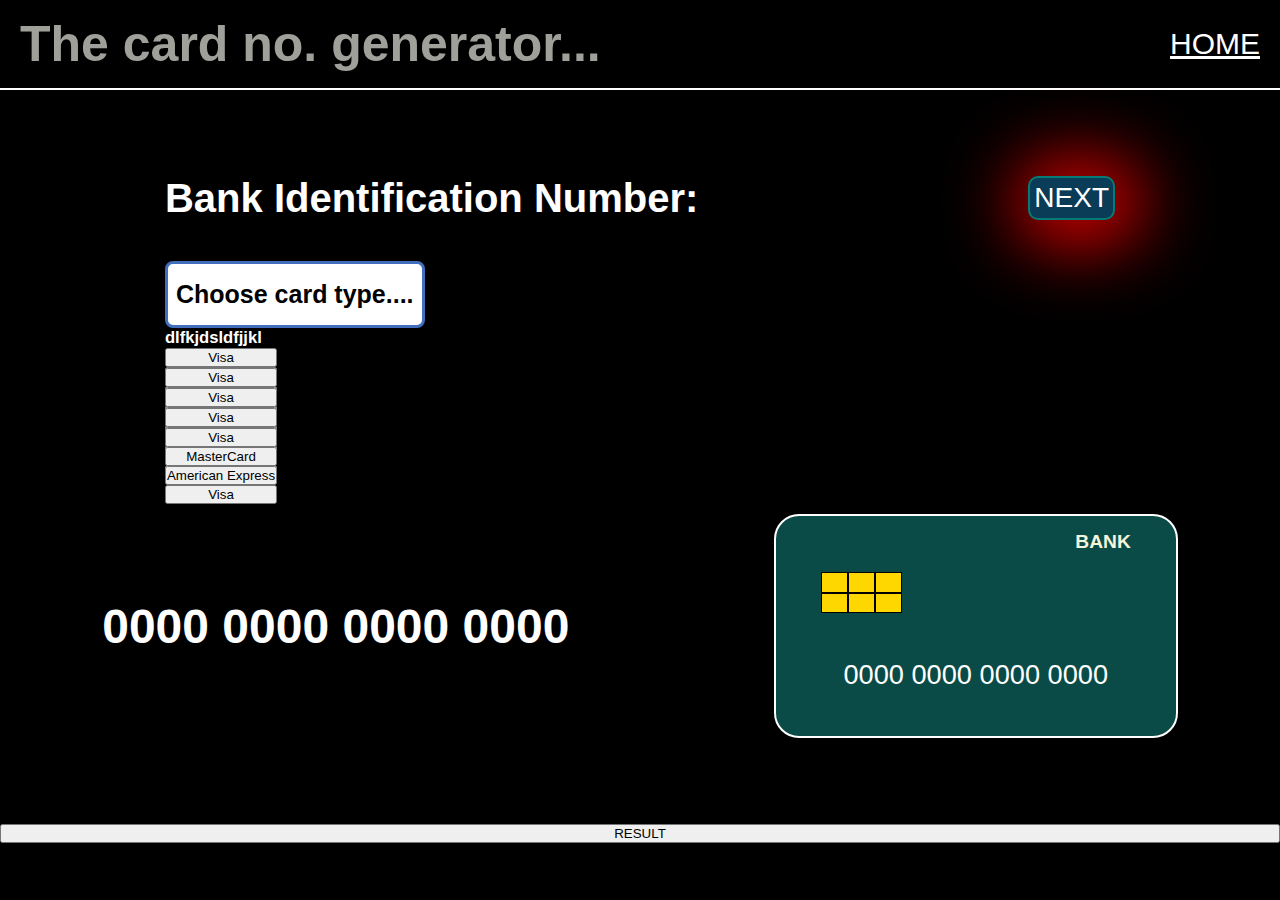
==== DTN.html @ 69c2474e "GO" ====
<!DOCTYPE html>
<html>
  <head>
    <title>
      DATA TO NO.
    </title>
    <link rel="stylesheet" href="style.css">
    <script text="text/javascript" language="javascript" src="tool.js"></script>
  </head>
  <BODY bgcolor="black">
    <div id="max">
      <div id="name">
        <div id="nameunder">
        <div>
        <h1>
          The card no. generator...
        </h1>
      </div>
      <div>
        <a href="index.html" style="color:white; font-size: 30px;">
          HOME
        </a>
      </div>
    </div>
        
      </div>


  
      <div class="mid" id="mid1">
        <div>
          <div>
            <h1>
              Bank Identification Number:
            </h1>

          </div>
          <div id="bidmax">
              <div id="bid">
      <h4>
        Choose card type....
      </h4>
    </div>
    <div id="bidbutton">
      <div class="bidbuttonelement">
<h5>
  dlfkjdsldfjjkl
</h5>
    <div class="bidbuttonelementbutton">
                <button value="visa">
              
                    Visa
             
                </button>
            
                <button value="dlfh">
              
                    MasterCard
         
                </button>
                <button value="dldj">
               
                    American Express
              
                </button>
                <button value="ljd">
              
                    Visa
            
                </button>
              </div>
            </div>

            <div class="bidbuttonelement">
              <h5>
                dlfkjdsldfjjkl
              </h5>
                  <div class="bidbuttonelementbutton">
                              <button value="visa">
                            
                                  Visa
                           
                              </button>
                          
                              <button value="dlfh">
                            
                                  MasterCard
                       
                              </button>
                              <button value="dldj">
                             
                                  American Express
                            
                              </button>
                              <button value="ljd">
                            
                                  Visa
                          
                              </button>
                            </div>
                          </div>




                          <div class="bidbuttonelement">
                            <h5>
                              dlfkjdsldfjjkl
                            </h5>
                                <div class="bidbuttonelementbutton">
                                            <button value="visa">
                                          
                                                Visa
                                         
                                            </button>
                                        
                                            <button value="dlfh">
                                          
                                                MasterCard
                                     
                                            </button>
                                            <button value="dldj">
                                           
                                                American Express
                                          
                                            </button>
                                            <button value="ljd">
                                          
                                                Visa
                                        
                                            </button>
                                          </div>
                                        </div>



                                        <div class="bidbuttonelement">
                                          <h5>
                                            dlfkjdsldfjjkl
                                          </h5>
                                              <div class="bidbuttonelementbutton">
                                                          <button value="visa">
                                                        
                                                              Visa
                                                       
                                                          </button>
                                                      
                                                          <button value="dlfh">
                                                        
                                                              MasterCard
                                                   
                                                          </button>
                                                          <button value="dldj">
                                                         
                                                              American Express
                                                        
                                                          </button>
                                                          <button value="ljd">
                                                        
                                                              Visa
                                                      
                                                          </button>
                                                        </div>
                                                      </div>



                                                      <div class="bidbuttonelement">
                                                      <div> <h5>
                                                          dlfkjdsldfjjkl
                                                        </h5>
                                                      </div>
                                                            <div class="bidbuttonelementbutton">
                                                                        <button value="visa">
                                                                      
                                                                            Visa
                                                                     
                                                                        </button>
                                                                    
                                                                        <button value="dlfh">
                                                                      
                                                                            MasterCard
                                                                 
                                                                        </button>
                                                                        <button value="dldj">
                                                                       
                                                                            American Express
                                                                      
                                                                        </button>
                                                                        <button value="ljd">
                                                                      
                                                                            Visa
                                                                    
                                                                        </button>
                                                                      </div>
                                                                    </div>
            </div>
            </div>
    </div>
   <div id="next">
    <button class="change" onclick="next()">
        NEXT
    </button>
   </div>
        
        </div>
    <div class="mid" id="mid2">
     
      <div><div>
      <h1>
      Enter your account no.....
    </h1>
  </div>
    <input type="number" id="an" placeholder="Account no.">
 
  
  </div>

  <div id="previous">
    <button class="change" onclick="previous()">
    BACK
    </button>
  </div>


  </div>
    <div id="result">
      <div>
        <h2 style="color:white; font-size:3em; text-align: center;">
          0000 0000 0000 0000
        </h2>
      </div>
    <div id="card">
      <div id="insidebank">
        <h4 >
BANK
        </h4>
      </div>
      <div id="chip">
<div id="chip1">
<div></div><div></div><div></div><div></div><div></div><div></div>
</div>
      </div>
      <div id="insideno">
        <p>
          0000 0000 0000 0000
        </p>

      </div>
    </div>


  </div>

  <button style="margin-bottom:30px;" onclick="next()">
    RESULT
  </button>


</div>
  </BODY>

</html>
---- style.css ----
*{
  font-family: 'Lucida Sans', 'Lucida Sans Regular', 'Lucida Grande', 'Lucida Sans Unicode', Geneva, Verdana, sans-serif;
margin:0px;
padding:0px;

}

#name{

  padding:15px 20px;
  font-size:25px;
  color:rgb(160, 160, 154);
  border-bottom: 2px solid white;

}
#nameunder{
  display:flex;
  justify-content: space-between;
  align-items: center;
}
  #card{
    background-color: rgb(10, 75, 71);
    display:flex;
    flex-direction: column;
    width:400px;
    height:220px;
    justify-content: center;
    border:2px solid white;
    border-radius:25px;
  
  }

  #insideno{
  display:flex; 
  justify-content: center; 
  align-items:center;
  height:60%;
  font-size: 1.7em;
  color:white;
}

#insidebank{
  display:flex;
  justify-content: flex-end;
  height:20%;
  padding-right:45px;
  padding-top: 15px;
  font-size: 1.2em;
  color:beige;
}

#chip{
  display:flex;
  justify-content: flex-start;
  height:20%;
  padding-left:45px;
}
#chip1{
  display:flex;
  flex-wrap:wrap;
  width:100px;
}

#chip1 div{
  border:1px solid black;
  background-color: gold;
  width:25px;
}


  #result{
    display:flex;
    justify-content:space-around;
    align-items:center;

  }

  #max{
    height:97vh;
    display:flex;
    flex-direction:column;
    justify-content:space-between;
  }



#home{
  font-size: 30px;
  background-color: rgb(3, 41, 41) ;
  box-shadow: 2px 2px 90px 2px red;
  border:4px solid rgb(79, 136, 101);
  border-radius: 10px;
  padding:15px;
  display:flex;
  align-items: center;
  color:white;
}

#home:hover{
  box-shadow: 2px 2px 90px 2px yellow;
}

#maxhome{
  display:flex;
  flex-direction: column;
  height:100vh;
  width:100vw;
  justify-content: space-between;


}




.mid{
  color:white;
  font-size:20px;
  display:none;
  justify-content: space-around;
}
.mid h1{
  animation: mid 1s;
}

@keyframes mid{
  0%{
    color:rgba(255, 255, 255, 0);

  }
  50%{
    color:rgb(255, 255, 255, 0.5);
  }
  100%{
    
    color: rgb(255, 255, 255);
  }
}
.mid h1{
  margin-bottom:40px;

}
#mid1{
  display:flex;
}

#bidbutton{
  display:flex;
  flex-direction: column;
  width:fit-content;
}
#bidmax{
  display:flex;
  flex-direction: column;
  justify-content: flex-start;
}

#bidmax h5{}
#bid{
  height:fit-content;
  width:fit-content;
  background-color: white;
  color:black;
  border:3px solid rgb(66, 110, 190);
  border-radius: 8px;
  text-align: center;
  font-size:25px;
  padding:16px 8px;
}

.bidbuttonelementbutton{
  display:flex;
  flex-direction: column;
  width:fit-content;
  position:absolute;
  
  


}




#an{
  height:60px;
  width:250px;
  background-color: white;
  color:black;
  border:3px solid rgb(66, 110, 190);
  border-radius: 8px;
  text-align: center;
  font-size: 100%;

}


.change{
  background-color: rgb(10, 59, 87);
  color:white;
  font-size: 28px;
  padding:4px;
  box-shadow: 8px 4px 74px 16px red;
  border:2px solid rgb(6, 122, 117);
  border-radius:10px;
  height:fit-content;
  width:fit-content;
}

.change:hover{
  box-shadow: 8px 4px 74px 8px yellow;
}


@media (max-width:1000px){
  h1{
    font-size: 60px;
    margin-top: 20px;
    margin-bottom:20px;
  }
  #result{
    display:flex;
    flex-direction:column;
    align-items: center;
  
  
  
  }
  
  #bid{
    font-size: 30px;

  }
  
  #an{
    height:100px;
    width:500px;
    font-size: 2em;
  }
  
  
  #card{
    height:350px;
    width:600px;
    margin-top:60px;
    justify-content: flex-start;
  }


  #insideno{
    font-size: 2.5em;
  }


  #insidebank{
    font-size: 2em;
  }



  .mid{
    flex-direction: column;
    align-items: center;
    justify-content: center;


  }

  #home{
    font-size: 95px;
    border-width:8px;
    border-radius: 35px;
  }

  



  #next{
    display:flex;
    width:100%;
    justify-content: flex-end;
    margin-right:240px;
  }

  #previous{
    display:flex;
    width:100%;
    justify-content: flex-end;
    margin-right:240px;
  
  }
  .change{
    font-size: 50px;
  }

  }

  .circle{

background-color:rgba(37, 216, 216, 0.4);
    border-radius:50px;
    z-index:-1;
    position:fixed;


  }
  #circle1{

    animation:animate 2s alternate 0s infinite,  move1 8s linear 0s infinite normal;
  }
  #circle2{

    animation:animate 4s alternate 0s infinite,  move2 12s linear 0s infinite normal;
  }
  #circle3{

    animation:animate 8s alternate 0s infinite,  move3 16s linear 0s infinite normal;
  }
  #circle4{

    animation:animate 3s alternate 0s infinite,  move4 10s linear 0s infinite normal;
  }
  #circle5{

    animation:animate 5s alternate 0s infinite,  move5 8s linear 0s infinite normal;
  }
  #circle6{

    animation:animate 2s alternate 0s infinite,  move6 16s linear 0s infinite normal;
  }
  #circle7{

    animation:animate 5s alternate 0s infinite,  move7 14s linear 0s infinite normal;
  }
  #circle8{

    animation:animate 6s alternate 0s infinite,  move8 8s linear 0s infinite normal;
  }
  

 




@keyframes animate{
  0%{height:2px;
    width:2px;
    box-shadow: 0px 0px 0px 0px cyan;
    }
    50%{height:6px;
    width:6px;
    box-shadow: 7px 7px 44px 18px cyan;}
    100%{
      height:8px;
      width:8px;
      box-shadow: 12px 12px 76px 12px cyan;
    }
}

@keyframes move1{
0%{
 left:67vw;
 top:-2vh;

}
50%{
  left:60vw;
  top:35vh;
}
100%{
  left:-2vw;
  top:50vh;
}

}
@keyframes move2{
  0%{
   left:-2vw;
   top:-2vh;
  
  }
  50%{
    left:70vw;
    top:50vh;
  }
  100%{
    left:120vw;
    top:120vh;
  }
  
  }
  @keyframes move3{
    0%{
     left:-2vw;
     top:87vh;
    
    }
    50%{
      left:65vw;
      top:53vh;
    }
    100%{
      left:-2vw;
      top:34vh;
    }
    
    }
    @keyframes move4{
      0%{
       left:-2vw;
       top:-2vh;
      
      }
      50%{
        left:70vw;
        top:50vh;
      }
      100%{
        left:120vw;
        top:120vh;
      }
      
      }
      @keyframes move5{
        0%{
         left:105vw;
         top:80vh;
        
        }
        50%{
          left:70vw;
          top:30vh;
        }
        100%{
          left:-2vw;
          top:37vh;
        }
        
        }
        @keyframes move6{
          0%{
           left:70vw;
           top:-2vh;
          
          }
          50%{
            left:80vw;
            top:23vh;
          }
          100%{
            left:30vw;
            top:110vh;
          }
          
          }
          @keyframes move7{
            0%{
             left:-2vw;
             top:60vh;
            
            }
            50%{
              left:80vw;
              top:40vh;
            }
            100%{
              left:120vw;
              top:60vh;
            }
            
            }
            @keyframes move8{
              0%{
               left:50vw;
               top:-2vh;
              
              }
              50%{
                left:20vw;
                top:76vh;
              }
              100%{
                left:40vw;
                top:110vh;
              }
              
              }
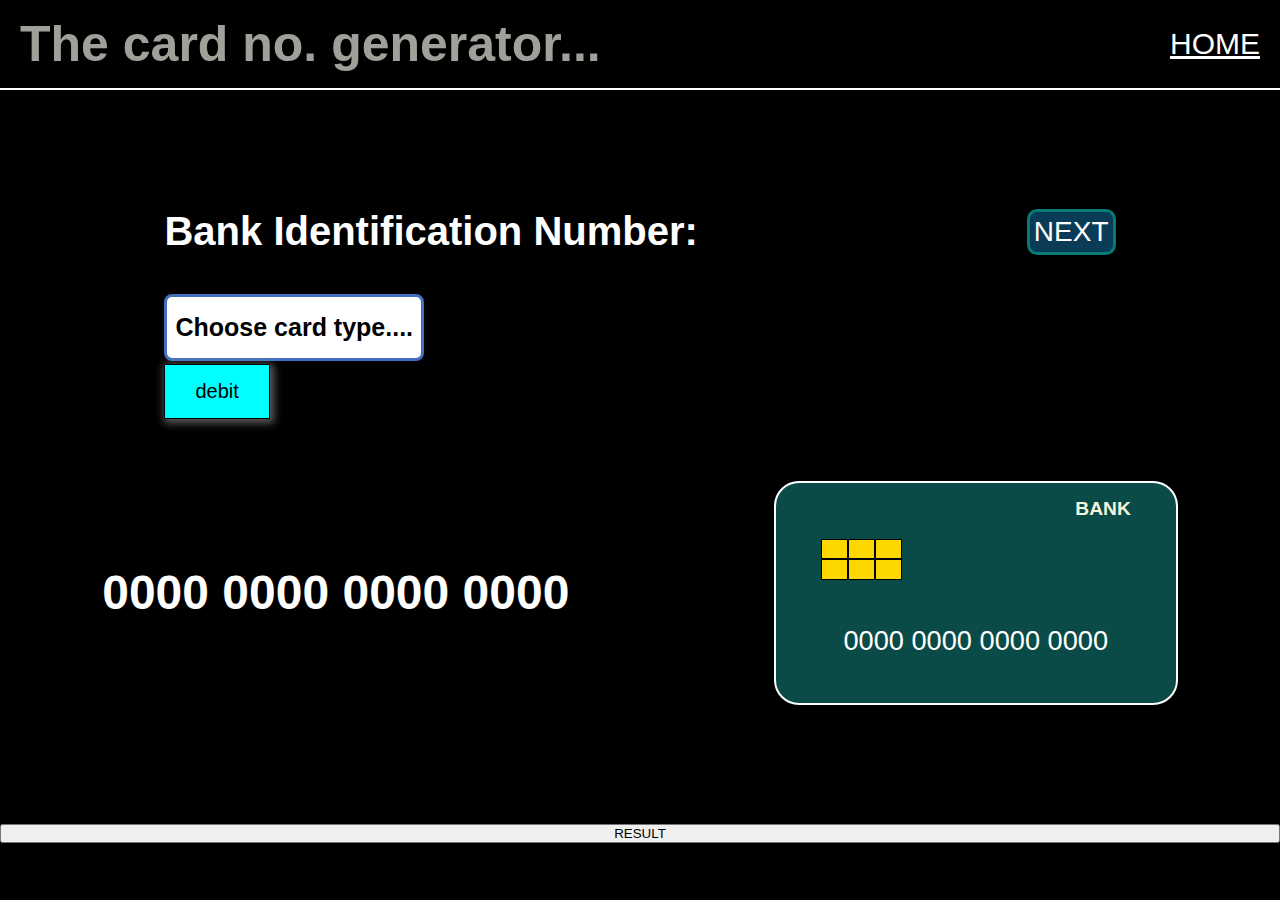
==== commit ad46ef7a: "GO" ====
--- a/DTN.html
+++ b/DTN.html
@@ -41,161 +41,88 @@
         Choose card type....
       </h4>
     </div>
+    <div id="bidelement">
     <div id="bidbutton">
       <div class="bidbuttonelement">
-<h5>
-  dlfkjdsldfjjkl
-</h5>
+<p>
+  debit
+</p>
     <div class="bidbuttonelementbutton">
-                <button value="visa">
-              
-                    Visa
-             
-                </button>
-            
-                <button value="dlfh">
-              
-                    MasterCard
-         
-                </button>
-                <button value="dldj">
                
-                    American Express
-              
-                </button>
-                <button value="ljd">
-              
-                    Visa
-            
-                </button>
+              <p>
+                    rupay
+
+                  </p>
+                    <div class="cardcate">
+
+
+                      <p>
+                        second
+                      </p>
+                        <div class="bank">
+                          <p>
+  ICICI
+  </p>
+  <p>
+    ICICI
+    </p>
+    <p>
+  ICICI
+  </p>
+                  
+</div>
+<p>
+  second
+</p>
+  <div class="bank">
+    <p>
+ICICI
+</p>
+<p>
+ICICI
+</p>
+<p>
+ICICI
+</p>
+
+  </div>
+  <p>
+    second
+  </p>
+    <div class="bank">
+      <p>
+ICICI
+</p>
+<p>
+ICICI
+</p>
+<p>
+ICICI
+</p>
+
+    </div>
+                      <p>
+                      second
+                    </p>
+                      <div class="bank">
+                        <p>
+ICICI
+</p>
+<p>
+  ICICI
+  </p>
+  <p>
+ICICI
+</p>
+                
+                      </div>
+                   
+                    </div>
+                  
               </div>
             </div>
-
-            <div class="bidbuttonelement">
-              <h5>
-                dlfkjdsldfjjkl
-              </h5>
-                  <div class="bidbuttonelementbutton">
-                              <button value="visa">
-                            
-                                  Visa
-                           
-                              </button>
-                          
-                              <button value="dlfh">
-                            
-                                  MasterCard
-                       
-                              </button>
-                              <button value="dldj">
-                             
-                                  American Express
-                            
-                              </button>
-                              <button value="ljd">
-                            
-                                  Visa
-                          
-                              </button>
-                            </div>
-                          </div>
-
-
-
-
-                          <div class="bidbuttonelement">
-                            <h5>
-                              dlfkjdsldfjjkl
-                            </h5>
-                                <div class="bidbuttonelementbutton">
-                                            <button value="visa">
-                                          
-                                                Visa
-                                         
-                                            </button>
-                                        
-                                            <button value="dlfh">
-                                          
-                                                MasterCard
-                                     
-                                            </button>
-                                            <button value="dldj">
-                                           
-                                                American Express
-                                          
-                                            </button>
-                                            <button value="ljd">
-                                          
-                                                Visa
-                                        
-                                            </button>
-                                          </div>
-                                        </div>
-
-
-
-                                        <div class="bidbuttonelement">
-                                          <h5>
-                                            dlfkjdsldfjjkl
-                                          </h5>
-                                              <div class="bidbuttonelementbutton">
-                                                          <button value="visa">
-                                                        
-                                                              Visa
-                                                       
-                                                          </button>
-                                                      
-                                                          <button value="dlfh">
-                                                        
-                                                              MasterCard
-                                                   
-                                                          </button>
-                                                          <button value="dldj">
-                                                         
-                                                              American Express
-                                                        
-                                                          </button>
-                                                          <button value="ljd">
-                                                        
-                                                              Visa
-                                                      
-                                                          </button>
-                                                        </div>
-                                                      </div>
-
-
-
-                                                      <div class="bidbuttonelement">
-                                                      <div> <h5>
-                                                          dlfkjdsldfjjkl
-                                                        </h5>
-                                                      </div>
-                                                            <div class="bidbuttonelementbutton">
-                                                                        <button value="visa">
-                                                                      
-                                                                            Visa
-                                                                     
-                                                                        </button>
-                                                                    
-                                                                        <button value="dlfh">
-                                                                      
-                                                                            MasterCard
-                                                                 
-                                                                        </button>
-                                                                        <button value="dldj">
-                                                                       
-                                                                            American Express
-                                                                      
-                                                                        </button>
-                                                                        <button value="ljd">
-                                                                      
-                                                                            Visa
-                                                                    
-                                                                        </button>
-                                                                      </div>
-                                                                    </div>
-            </div>
-            </div>
+  </div>
+            </div></div>
     </div>
    <div id="next">
     <button class="change" onclick="next()">
--- a/style.css
+++ b/style.css
@@ -155,7 +155,6 @@
   justify-content: flex-start;
 }
 
-#bidmax h5{}
 #bid{
   height:fit-content;
   width:fit-content;
@@ -168,15 +167,85 @@
   padding:16px 8px;
 }
 
+#bidelement{
+  display:flex;
+  border:1px solid black;
+  width:fit-content;
+position:absolute;
+font-weight: 500;
+transform: translateY(70px);
+  box-shadow: 2px 2px 8px 2px rgba(255, 255, 255, 0.37);
+}
+
+
+.bidbuttonelement:hover .bidbuttonelementbutton{
+display:flex;
+}
+.bidbuttonelement:hover{
+  background-color: white;
+}
+
+.bidbuttonelementbutton:hover{
+  background-color: white;
+}
+
+.bidbuttonelementbutton:hover .cardcate{
+  display:flex;
+}
+.cardcate:hover{
+  background-color: white;
+}
+
+.cardcate:hover .bank{
+  display:flex;
+}
+.bank:hover{
+  background-color: white;
+}
+
+
+
+.bidbuttonelement p{
+  font-size: 20px;
+  font-weight: 500;
+  padding:15px 30px 15px 30px;
+  color:black;
+  text-align: center;
+}
+.bidbuttonelement{
+  background-color: cyan;
+}
+
+
 .bidbuttonelementbutton{
-  display:flex;
+  
   flex-direction: column;
   width:fit-content;
   position:absolute;
-  
-  
-
-
+  transform: translate(50px,-30px);
+  display:none;
+  background-color: cyan;
+  
+ 
+
+
+}
+
+
+.cardcate{
+  display:none;
+  width:fit-content;
+  position:absolute;
+  transform:translate(50px,30px);
+  background-color: cyan;
+}
+
+.bank{
+  display:none;
+  width:fit-content;
+  position:absolute;
+  transform:translate(50px,30px);
+  background-color: cyan;
 }
 
 
@@ -200,15 +269,15 @@
   color:white;
   font-size: 28px;
   padding:4px;
-  box-shadow: 8px 4px 74px 16px red;
-  border:2px solid rgb(6, 122, 117);
+
+  border:3px solid rgb(6, 122, 117);
   border-radius:10px;
   height:fit-content;
   width:fit-content;
 }
 
 .change:hover{
-  box-shadow: 8px 4px 74px 8px yellow;
+  box-shadow: 4px 2px 30px 4px rgb(22, 105, 94);
 }
 
 
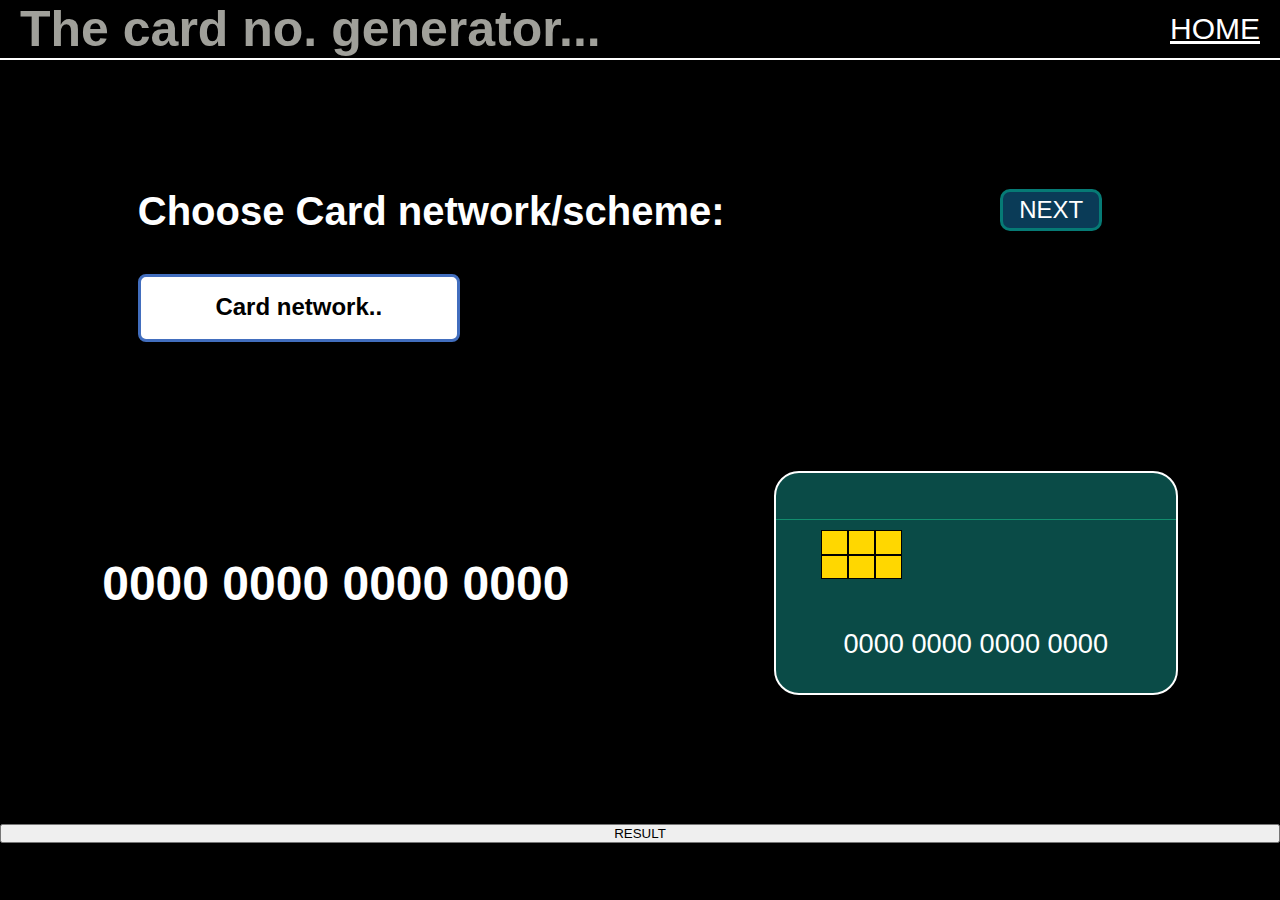
==== commit a9f3d964: "GO" ====
--- a/DTN.html
+++ b/DTN.html
@@ -22,128 +22,208 @@
         </a>
       </div>
     </div>
-        
-      </div>
-
-
-  
+
+      </div>
+
+
+
       <div class="mid" id="mid1">
         <div>
           <div>
             <h1>
-              Bank Identification Number:
+              Choose Card network/scheme:
             </h1>
 
           </div>
-          <div id="bidmax">
-              <div id="bid">
-      <h4>
-        Choose card type....
+          <div class="bidmax">
+              <div class="bid">
+      <h4 id="cartypeh">
+        Card network..
       </h4>
     </div>
-    <div id="bidelement">
-    <div id="bidbutton">
-      <div class="bidbuttonelement">
-<p>
-  debit
-</p>
-    <div class="bidbuttonelementbutton">
-               
-              <p>
-                    rupay
-
-                  </p>
-                    <div class="cardcate">
-
-
-                      <p>
-                        second
-                      </p>
-                        <div class="bank">
-                          <p>
-  ICICI
-  </p>
-  <p>
-    ICICI
-    </p>
-    <p>
-  ICICI
-  </p>
-                  
-</div>
-<p>
-  second
-</p>
-  <div class="bank">
-    <p>
-ICICI
-</p>
-<p>
-ICICI
-</p>
-<p>
-ICICI
-</p>
-
-  </div>
-  <p>
-    second
-  </p>
-    <div class="bank">
-      <p>
-ICICI
-</p>
-<p>
-ICICI
-</p>
-<p>
-ICICI
-</p>
-
-    </div>
-                      <p>
-                      second
-                    </p>
-                      <div class="bank">
-                        <p>
-ICICI
-</p>
-<p>
-  ICICI
-  </p>
-  <p>
-ICICI
-</p>
-                
-                      </div>
-                   
-                    </div>
-                  
-              </div>
-            </div>
-  </div>
-            </div></div>
-    </div>
-   <div id="next">
+    <div>
+    <div class="bidelement" onclick="cartypeh()">
+    
+      
+      <button onclick="cartype='Visa';" >
+        Visa
+      </button>
+      
+      <button onclick="cartype='Rupay';">
+        Rupay
+      </button>
+
+
+      <button onclick="cartype='Master Card';">
+        Master Card
+      </button>
+
+
+
+      <button onclick="cartype='master card';">
+        Master Card
+      </button>
+
+
+
+      <button onclick="cartype='master card';">
+        Master Card
+      </button>
+
+
+
+      <button onclick="cartype='master card';">
+        Master Card
+      </button>
+                      
+
+                    
+
+             
+ 
+            </div></div></div>
+    </div>
+   <div class="next">
     <button class="change" onclick="next()">
         NEXT
     </button>
    </div>
-        
+
         </div>
-    <div class="mid" id="mid2">
+      
+      
+      
+      
+      
+      
+      
+      
+      
+      
+      
+      
+      <div class="mid" id="mid2">
+        <div>
+          <div>
+            <h1>
+              Choose Card category:
+            </h1>
+
+          </div>
+          <div class="bidmax">
+              <div class="bid">
+      <h4 id="carcath">
+        Card category....
+      </h4>
+    </div>
+  <div>
+    <div class="bidelement" onclick="carcath()">
+    
+      
+      <button onclick="carcat='Credit';">
+        Credit
+      </button>
+      
+      <button onclick="carcat='Debit';">
+        Debit
+      </button>
+                      
+
+                    
+
+             
+ 
+            </div></div>
+    </div>
+  </div>
      
+  <div class="next">
+    <button class="change" onclick="previous()">
+    BACK
+    </button>
+
+    <button class="change" onclick="next()">
+        NEXT
+    </button>
+   </div>
+
+        </div>
+      
+      
+      
+      
+      
+      
+      
+      
+      
+      <div class="mid" id="mid3">
+        <div>
+          <div>
+            <h1>
+              Choose your bank:
+            </h1>
+
+          </div>
+          <div class="bidmax">
+              <div class="bid">
+      <h4 id="carbankh">
+        Bank....
+      </h4>
+    </div>
+  <div>
+    <div class="bidelement" onclick="carbankh()">
+    
+      
+      <button onclick="carbank='Cenara Bank';">
+        Cenara Bank
+      </button>
+      
+      <button onclick="carbank='OBC Bank';">
+        OBC Bank
+      </button>
+                      
+
+                    
+
+             
+ 
+            </div></div></div>
+    </div>
+  
+     
+  <div class="next">
+    <button class="change" onclick="previous()">
+    BACK
+    </button>
+
+    <button class="change" onclick="next()">
+        NEXT
+    </button>
+   </div>
+
+        </div>
+      
+      
+      
+      
+      
+      
+      
+      
+    <div class="mid" id="mid4">
+
       <div><div>
       <h1>
       Enter your account no.....
     </h1>
   </div>
     <input type="number" id="an" placeholder="Account no.">
- 
-  
-  </div>
-
-  <div id="previous">
+
+
+  </div>
+
+  <div class="next">
     <button class="change" onclick="previous()">
     BACK
     </button>
@@ -159,14 +239,20 @@
       </div>
     <div id="card">
       <div id="insidebank">
-        <h4 >
-BANK
+        <h4 id="cartypecardh" style="  color:rgb(185, 196, 37);">
+
+        </h4>
+        <h4 id="insidebankh">
+
         </h4>
       </div>
       <div id="chip">
 <div id="chip1">
 <div></div><div></div><div></div><div></div><div></div><div></div>
+
+
 </div>
+<h3 id="carcatcardh"></h3>
       </div>
       <div id="insideno">
         <p>
@@ -179,7 +265,7 @@
 
   </div>
 
-  <button style="margin-bottom:30px;" onclick="next()">
+  <button style="margin-bottom:30px;" onclick="r()">
     RESULT
   </button>
 
@@ -187,4 +273,4 @@
 </div>
   </BODY>
 
-</html>
+</html>--- a/style.css
+++ b/style.css
@@ -7,7 +7,7 @@
 
 #name{
 
-  padding:15px 20px;
+  padding:0px 20px;
   font-size:25px;
   color:rgb(160, 160, 154);
   border-bottom: 2px solid white;
@@ -27,7 +27,7 @@
     justify-content: center;
     border:2px solid white;
     border-radius:25px;
-  
+
   }
 
   #insideno{
@@ -41,24 +41,28 @@
 
 #insidebank{
   display:flex;
-  justify-content: flex-end;
+  justify-content: space-between;
   height:20%;
-  padding-right:45px;
-  padding-top: 15px;
+  padding:8px 45px 5px 45px;
   font-size: 1.2em;
   color:beige;
+  border-bottom: 1px solid rgb(18, 141, 110);
 }
 
 #chip{
   display:flex;
-  justify-content: flex-start;
-  height:20%;
-  padding-left:45px;
+  justify-content: space-between;
+  align-items: flex-end;
+  height:30%;
+  padding:10px 45px 15px 45px;
+  font-size: 1.6rem;
+  color:rgb(212, 224, 37);
 }
 #chip1{
   display:flex;
   flex-wrap:wrap;
   width:100px;
+  height:100%;
 }
 
 #chip1 div{
@@ -87,7 +91,7 @@
 #home{
   font-size: 30px;
   background-color: rgb(3, 41, 41) ;
-  box-shadow: 2px 2px 90px 2px red;
+  box-shadow: 0px 0px 25px 2px red;
   border:4px solid rgb(79, 136, 101);
   border-radius: 10px;
   padding:15px;
@@ -97,7 +101,7 @@
 }
 
 #home:hover{
-  box-shadow: 2px 2px 90px 2px yellow;
+  box-shadow: 0px 0px 25px 2px rgb(37, 100, 63);
 }
 
 #maxhome{
@@ -132,7 +136,7 @@
     color:rgb(255, 255, 255, 0.5);
   }
   100%{
-    
+
     color: rgb(255, 255, 255);
   }
 }
@@ -144,109 +148,52 @@
   display:flex;
 }
 
-#bidbutton{
+
+.bidmax{
   display:flex;
   flex-direction: column;
-  width:fit-content;
-}
-#bidmax{
-  display:flex;
-  flex-direction: column;
-  justify-content: flex-start;
-}
-
-#bid{
-  height:fit-content;
-  width:fit-content;
+  width:fit-content
+}
+
+.bid{
+  height:30px;
+  width:300px;
   background-color: white;
   color:black;
   border:3px solid rgb(66, 110, 190);
   border-radius: 8px;
   text-align: center;
-  font-size:25px;
+  font-size:24px;
   padding:16px 8px;
 }
 
-#bidelement{
-  display:flex;
-  border:1px solid black;
+.bidelement{
+  display:none;
+  flex-direction: column;
+  
   width:fit-content;
 position:absolute;
-font-weight: 500;
-transform: translateY(70px);
-  box-shadow: 2px 2px 8px 2px rgba(255, 255, 255, 0.37);
-}
-
-
-.bidbuttonelement:hover .bidbuttonelementbutton{
-display:flex;
-}
-.bidbuttonelement:hover{
+margin-left:18px;
+ }
+ .bidmax:hover .bidelement{
+  display:flex;
+}
+ 
+
+.bidelement button{
+  background-color: aqua;
+  font-size: 23px;
+  border:0px;
+  padding:4px 30px 0px 30px;
+}
+.bidelement button:hover{
   background-color: white;
 }
 
-.bidbuttonelementbutton:hover{
-  background-color: white;
-}
-
-.bidbuttonelementbutton:hover .cardcate{
-  display:flex;
-}
-.cardcate:hover{
-  background-color: white;
-}
-
-.cardcate:hover .bank{
-  display:flex;
-}
-.bank:hover{
-  background-color: white;
-}
-
-
-
-.bidbuttonelement p{
-  font-size: 20px;
-  font-weight: 500;
-  padding:15px 30px 15px 30px;
-  color:black;
-  text-align: center;
-}
-.bidbuttonelement{
-  background-color: cyan;
-}
-
-
-.bidbuttonelementbutton{
-  
-  flex-direction: column;
-  width:fit-content;
-  position:absolute;
-  transform: translate(50px,-30px);
-  display:none;
-  background-color: cyan;
-  
- 
-
-
-}
-
-
-.cardcate{
-  display:none;
-  width:fit-content;
-  position:absolute;
-  transform:translate(50px,30px);
-  background-color: cyan;
-}
-
-.bank{
-  display:none;
-  width:fit-content;
-  position:absolute;
-  transform:translate(50px,30px);
-  background-color: cyan;
-}
+
+
+
+
 
 
 
@@ -267,17 +214,18 @@
 .change{
   background-color: rgb(10, 59, 87);
   color:white;
-  font-size: 28px;
-  padding:4px;
+  font-size: 24px;
+  padding:4px 16px;
 
   border:3px solid rgb(6, 122, 117);
   border-radius:10px;
   height:fit-content;
   width:fit-content;
+  margin-right:40px;
 }
 
 .change:hover{
-  box-shadow: 4px 2px 30px 4px rgb(22, 105, 94);
+  box-shadow: 0px 0px 30px 4px rgb(26, 133, 118);
 }
 
 
@@ -291,23 +239,25 @@
     display:flex;
     flex-direction:column;
     align-items: center;
-  
-  
-  
-  }
-  
-  #bid{
-    font-size: 30px;
-
-  }
-  
+
+
+
+  }
+
+  .bid{
+    font-size: 2.5rem;
+    height:60px;
+    width:400px;
+
+  }
+
   #an{
     height:100px;
     width:500px;
     font-size: 2em;
   }
-  
-  
+
+
   #card{
     height:350px;
     width:600px;
@@ -329,8 +279,9 @@
 
   .mid{
     flex-direction: column;
-    align-items: center;
-    justify-content: center;
+    align-items: left;
+    justify-content: left;
+    margin-left:50px;
 
 
   }
@@ -341,26 +292,30 @@
     border-radius: 35px;
   }
 
-  
-
-
-
-  #next{
+
+
+
+
+  .next{
     display:flex;
     width:100%;
     justify-content: flex-end;
-    margin-right:240px;
-  }
-
-  #previous{
-    display:flex;
-    width:100%;
-    justify-content: flex-end;
-    margin-right:240px;
+    margin-top:70px;
+    
+  }
   
-  }
+  
+
+  
   .change{
     font-size: 50px;
+    margin-right: 80px;
+  }
+
+
+  
+  .bidelement button{
+    font-size: 40px;
   }
 
   }
@@ -406,9 +361,9 @@
 
     animation:animate 6s alternate 0s infinite,  move8 8s linear 0s infinite normal;
   }
-  
-
- 
+
+
+
 
 
 
@@ -448,7 +403,7 @@
   0%{
    left:-2vw;
    top:-2vh;
-  
+
   }
   50%{
     left:70vw;
@@ -458,13 +413,13 @@
     left:120vw;
     top:120vh;
   }
-  
+
   }
   @keyframes move3{
     0%{
      left:-2vw;
      top:87vh;
-    
+
     }
     50%{
       left:65vw;
@@ -474,13 +429,13 @@
       left:-2vw;
       top:34vh;
     }
-    
+
     }
     @keyframes move4{
       0%{
        left:-2vw;
        top:-2vh;
-      
+
       }
       50%{
         left:70vw;
@@ -490,13 +445,13 @@
         left:120vw;
         top:120vh;
       }
-      
+
       }
       @keyframes move5{
         0%{
          left:105vw;
          top:80vh;
-        
+
         }
         50%{
           left:70vw;
@@ -506,13 +461,13 @@
           left:-2vw;
           top:37vh;
         }
-        
+
         }
         @keyframes move6{
           0%{
            left:70vw;
            top:-2vh;
-          
+
           }
           50%{
             left:80vw;
@@ -522,13 +477,13 @@
             left:30vw;
             top:110vh;
           }
-          
+
           }
           @keyframes move7{
             0%{
              left:-2vw;
              top:60vh;
-            
+
             }
             50%{
               left:80vw;
@@ -538,13 +493,13 @@
               left:120vw;
               top:60vh;
             }
-            
+
             }
             @keyframes move8{
               0%{
                left:50vw;
                top:-2vh;
-              
+
               }
               50%{
                 left:20vw;
@@ -554,5 +509,5 @@
                 left:40vw;
                 top:110vh;
               }
-              
+
               }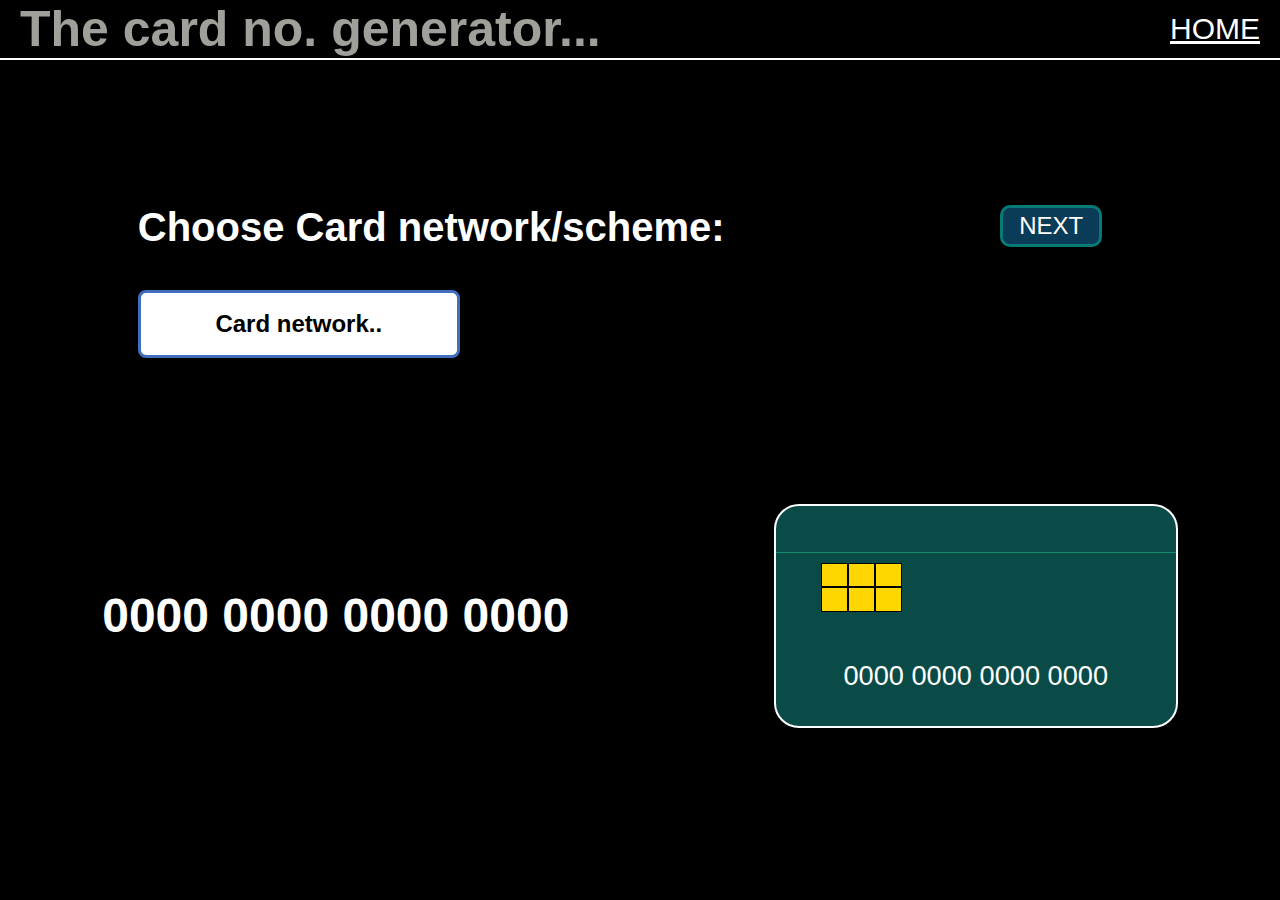
==== commit be019bb1: "GO" ====
--- a/DTN.html
+++ b/DTN.html
@@ -28,7 +28,7 @@
 
 
       <div class="mid" id="mid1">
-        <div>
+        <div class="midmid">
           <div>
             <h1>
               Choose Card network/scheme:
@@ -103,7 +103,7 @@
       
       
       <div class="mid" id="mid2">
-        <div>
+        <div class="midmid">
           <div>
             <h1>
               Choose Card category:
@@ -158,7 +158,7 @@
       
       
       <div class="mid" id="mid3">
-        <div>
+        <div class="midmid">
           <div>
             <h1>
               Choose your bank:
@@ -213,7 +213,7 @@
       
     <div class="mid" id="mid4">
 
-      <div><div>
+      <div class="midmid"><div>
       <h1>
       Enter your account no.....
     </h1>
@@ -227,19 +227,23 @@
     <button class="change" onclick="previous()">
     BACK
     </button>
+
+    <button class="change" onclick="next()">
+      NEXT
+  </button>
   </div>
 
 
   </div>
     <div id="result">
       <div>
-        <h2 style="color:white; font-size:3em; text-align: center;">
+        <h2 id="finaldiv">
           0000 0000 0000 0000
         </h2>
       </div>
     <div id="card">
       <div id="insidebank">
-        <h4 id="cartypecardh" style="  color:rgb(185, 196, 37);">
+        <h4 id="cartypecardh" style="  color:black;">
 
         </h4>
         <h4 id="insidebankh">
@@ -265,9 +269,9 @@
 
   </div>
 
-  <button style="margin-bottom:30px;" onclick="r()">
-    RESULT
-  </button>
+<div>
+
+</div>
 
 
 </div>
--- a/style.css
+++ b/style.css
@@ -24,7 +24,7 @@
     flex-direction: column;
     width:400px;
     height:220px;
-    justify-content: center;
+    justify-content: space-around;
     border:2px solid white;
     border-radius:25px;
 
@@ -42,6 +42,7 @@
 #insidebank{
   display:flex;
   justify-content: space-between;
+  align-items: center;
   height:20%;
   padding:8px 45px 5px 45px;
   font-size: 1.2em;
@@ -162,9 +163,11 @@
   color:black;
   border:3px solid rgb(66, 110, 190);
   border-radius: 8px;
-  text-align: center;
+  display:flex;
+  justify-content: center;
   font-size:24px;
   padding:16px 8px;
+  align-items: center;
 }
 
 .bidelement{
@@ -181,13 +184,16 @@
  
 
 .bidelement button{
-  background-color: aqua;
+  background-color: rgb(27, 163, 163);
+  color:white;
+  font-weight: 700;
   font-size: 23px;
   border:0px;
   padding:4px 30px 0px 30px;
 }
 .bidelement button:hover{
   background-color: white;
+  color:black;
 }
 
 
@@ -229,6 +235,13 @@
 }
 
 
+#finaldiv{
+  color:white;
+  font-size:3em;
+  text-align: center;
+}
+
+
 @media (max-width:1000px){
   h1{
     font-size: 60px;
@@ -249,6 +262,7 @@
     height:60px;
     width:400px;
 
+
   }
 
   #an{
@@ -261,8 +275,12 @@
   #card{
     height:350px;
     width:600px;
-    margin-top:60px;
+    margin-top:160px;
     justify-content: flex-start;
+  }
+
+  #chip1{
+    height:80%;
   }
 
 
@@ -292,7 +310,9 @@
     border-radius: 35px;
   }
 
-
+#finaldiv{
+  font-size: 60px;
+}
 
 
 
@@ -316,6 +336,7 @@
   
   .bidelement button{
     font-size: 40px;
+    padding:30px 60px;
   }
 
   }
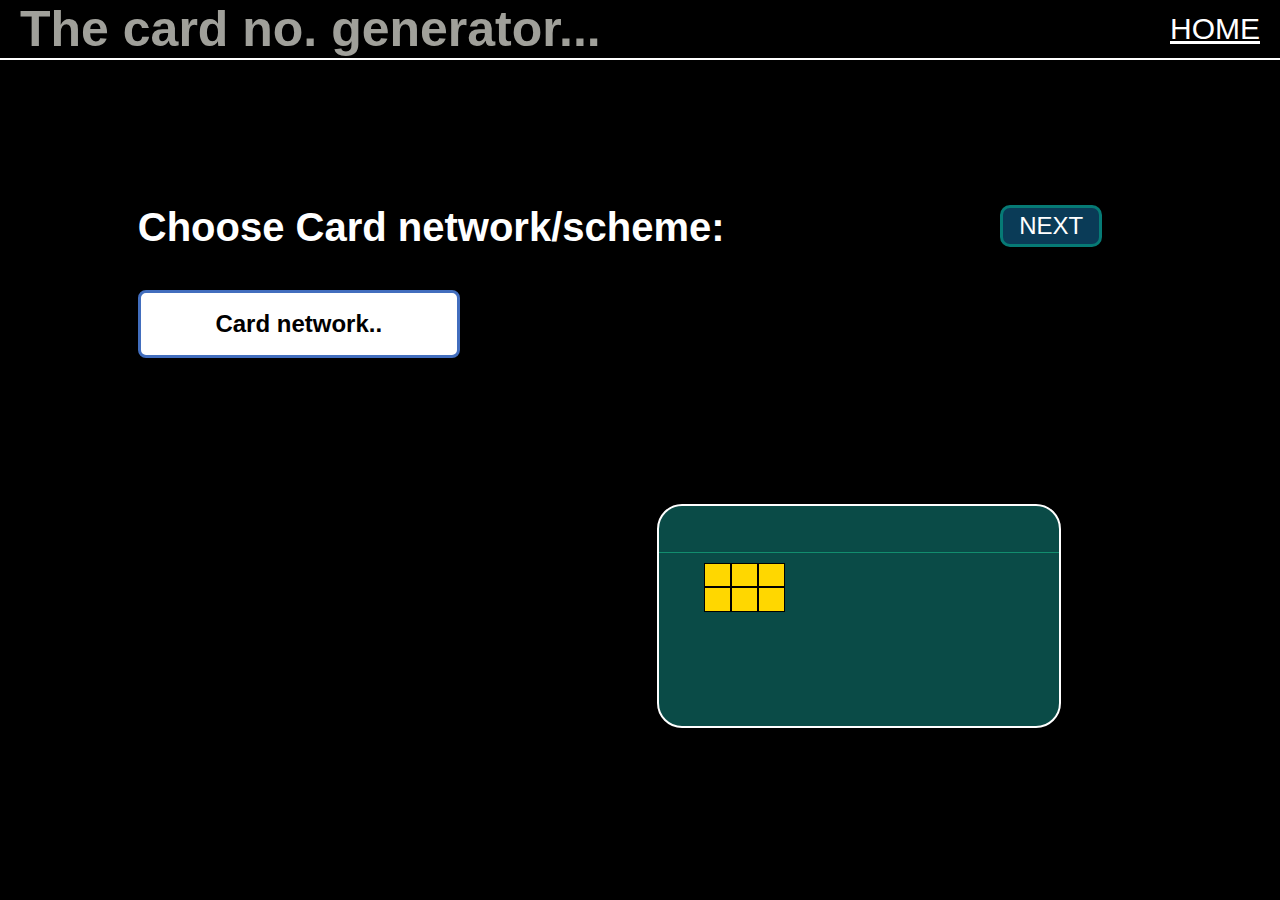
==== commit 1a22469b: "GO" ====
--- a/DTN.html
+++ b/DTN.html
@@ -235,10 +235,47 @@
 
 
   </div>
+
+
+
+
+  <div class="mid" id="mid5">
+    <div class="circle" id="circle1"></div>
+    <div class="circle" id="circle2"></div>
+    <div class="circle" id="circle3"></div>
+    <div class="circle" id="circle4"></div>
+    <div class="circle" id="circle5"></div>
+    <div class="circle" id="circle6"></div>
+    <div class="circle" id="circle7"></div>
+    <div class="circle" id="circle8"></div>
+    <div class="midmid"><div>
+    <h1>
+    Your card no. is....
+  </h1>
+</div>
+
+
+</div>
+
+<div class="next">
+  <button class="change" onclick="previous()">
+  BACK
+  </button>
+
+  <button class="change" onclick="next()">
+    NEXT
+</button>
+</div>
+
+
+</div>
+
+
+
     <div id="result">
       <div>
-        <h2 id="finaldiv">
-          0000 0000 0000 0000
+        <h2 id="finaldiv" class="finaldiv">
+          
         </h2>
       </div>
     <div id="card">
@@ -259,8 +296,8 @@
 <h3 id="carcatcardh"></h3>
       </div>
       <div id="insideno">
-        <p>
-          0000 0000 0000 0000
+        <p class="finaldiv">
+          
         </p>
 
       </div>
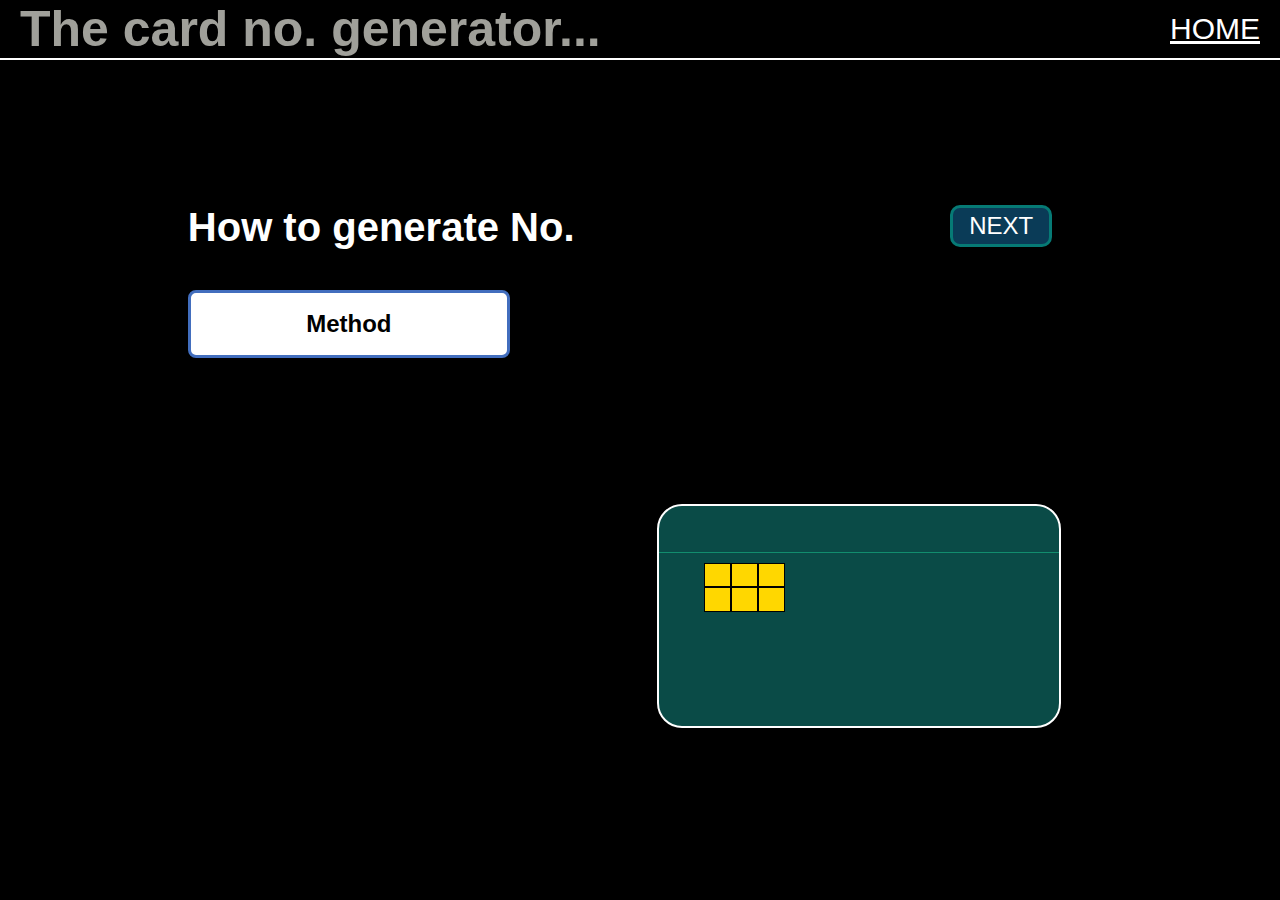
==== commit 4a36ee9d: "GO" ====
--- a/DTN.html
+++ b/DTN.html
@@ -26,6 +26,42 @@
       </div>
 
 
+      <div class="mid" id="mid0">
+        <div class="midmid">
+          <div>
+            <h1>
+              How to generate No.
+            </h1>
+
+          </div>
+          <div class="bidmax">
+              <div class="bid">
+      <h4 id="method">
+        Method
+      </h4>
+    </div>
+    <div>
+    <div class="bidelement" onclick="method()">
+    
+      
+      <button onclick="method1=1;" >
+        By bin NO.
+      </button>
+      
+      <button onclick="method1=2;">
+        By cridentials
+      </button>     
+ 
+            </div></div></div>
+    </div>
+    <div class="next">
+      
+      <button class="change" onclick="next()">
+          NEXT
+      </button>
+     </div>
+  
+          </div>
 
       <div class="mid" id="mid1">
         <div class="midmid">
@@ -84,6 +120,9 @@
             </div></div></div>
     </div>
    <div class="next">
+    <button class="change" onclick="previous()">
+      BACK
+      </button>
     <button class="change" onclick="next()">
         NEXT
     </button>
@@ -198,7 +237,7 @@
     </button>
 
     <button class="change" onclick="next()">
-        NEXT
+        Generate
     </button>
    </div>
 
@@ -229,7 +268,7 @@
     </button>
 
     <button class="change" onclick="next()">
-      NEXT
+      Generate
   </button>
   </div>
 
@@ -258,12 +297,8 @@
 </div>
 
 <div class="next">
-  <button class="change" onclick="previous()">
-  BACK
-  </button>
-
-  <button class="change" onclick="next()">
-    NEXT
+  <button class="change" onclick="logic()">
+    Generate Next
 </button>
 </div>
 
--- a/style.css
+++ b/style.css
@@ -145,7 +145,7 @@
   margin-bottom:40px;
 
 }
-#mid1{
+#mid0{
   display:flex;
 }
 
